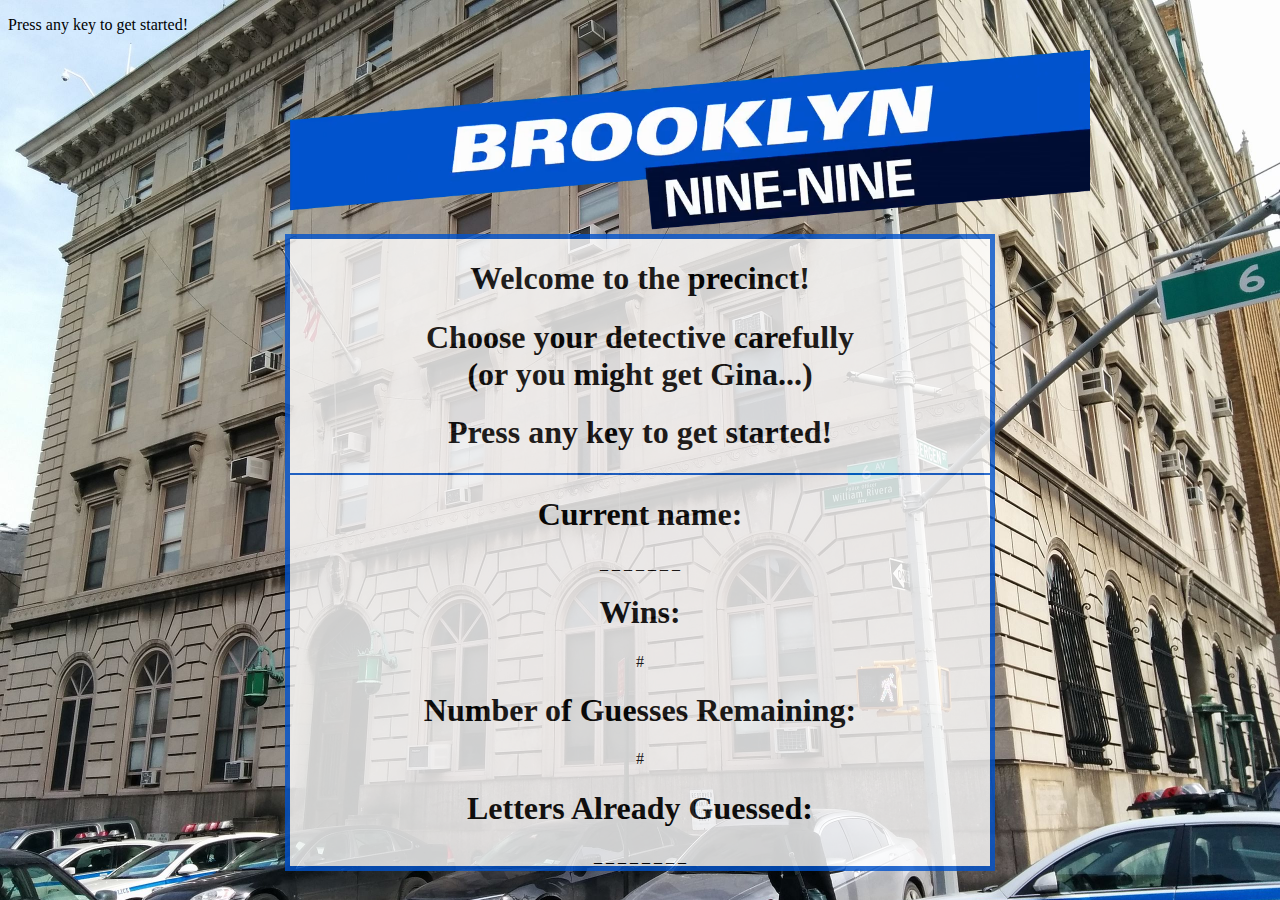
==== index2.html @ 8bfd4bff "4" ====
<!DOCTYPE html>
<html>
<head>
    <meta charset="utf-8" />
    <meta http-equiv="X-UA-Compatible" content="IE=edge">
    <title>Welcome to the 99th Precinct!</title>
    <meta name="viewport" content="width=device-width, initial-scale=1">
    <!-- Bootstrap -->
    <link rel="stylesheet" href="https://stackpath.bootstrapcdn.com/bootstrap/4.1.3/css/bootstrap.min.css" integrity="sha384-MCw98/SFnGE8fJT3GXwEOngsV7Zt27NXFoaoApmYm81iuXoPkFOJwJ8ERdknLPMO" crossorigin="anonymous">
    <!-- my CSS -->
    <link rel="stylesheet" type="text/css" media="screen" href="./assets/css/style.css" />
    <!-- Javascript -->
    <script src="./assets/javascript/game.js"></script>
</head>


<body background="./assets/images/precinct.jpg">

    <div id="game">
        <p>Press any key to get started!</p>
    </div>

    <!-- logo header -->
    <div class="header" id="b99_logo">
        <img src="./assets/images/b99_logo.png" alt="Brooklyn Nine-Nine" width="800px">
    </div>

    <!-- game container -->
    <div class="container" id="content">

        <div class="row">

            <div class="col-md-12">

                <h1>Welcome to the precinct!</h1>

                <h1>Choose your detective carefully<br>
                (or you might get Gina...)</h1>

                <h1>Press any key to get started!</h1>

            </div>

        </div>

        <hr>

        <div class="row">

            <div class="col-md-12">

                <h1>Current name:</h1>
                _ _ _ _ _ _ _

                <!-- Steps to play hangman -->

                <!-- computer chooses a word -->
                <!-- the computer gives the player a certain number of chances to provide letters to complete the word -->
                <!-- computer displays the number of letters in the word as dashes-->
                <!-- player guesses a letter -->
                <!-- if letter is in the word, computer replaces the corresponding dash  -->
                <!-- if letter is not in the word, the computer takes away a chance to play another letter -->
                <!-- game continues until player selects the right letters to complete the word, OR player uses all the  chances without completing the word -->


            </div>
              
            <div class="col-md-12">

                <h1>Wins:</h1>
                #
                <!-- # of times user guessed the word correctly -->
            </div>

            <div class="col-md-12">
                <h1>Number of Guesses Remaining:</h1>
                #
                <!-- (# of guesses remaining for the user) -->
            </div>

            <div class="col-md-12">
                <h1>Letters Already Guessed:</h1>
                _ _ _ _ _ _ _ _
                <!-- (Letters the user has guessed, displayed like L Z Y H). -->
            </div>

        </div>

    </div>




    
</body>
</html>
---- assets/css/style.css ----
body {
    background-size: cover;
    /* margin: 0 auto; */
}

.header {
    margin: 0 auto;
    width: 700px;
}

#content {
    background-color: white;
    opacity: .80;
    border: 5px solid #0153cd;
    width: 700px;
    text-align: center;
    margin: 0 auto;
}

hr {
    border: 1px solid #0153cd;
}
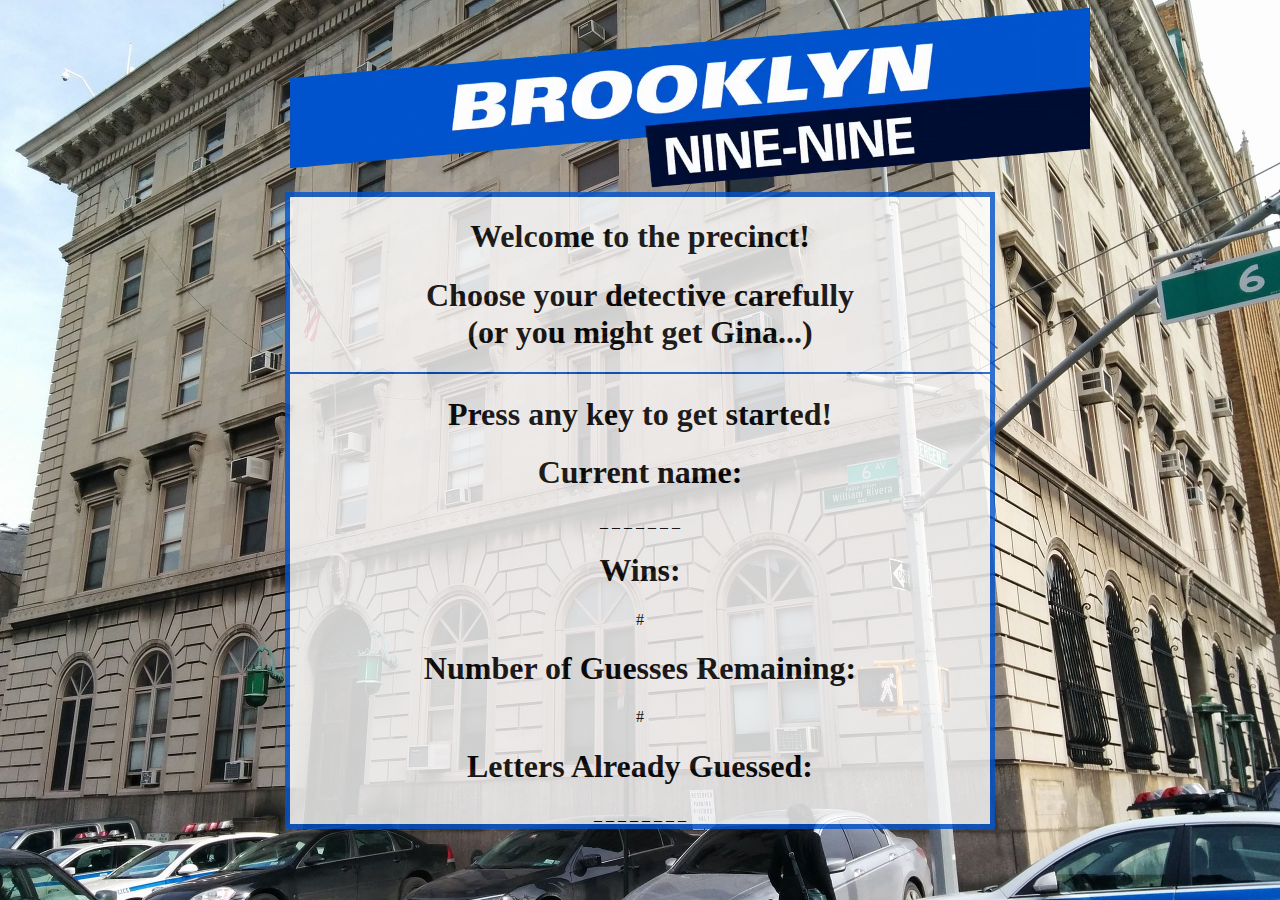
==== commit 9390716f: "5" ====
--- a/index2.html
+++ b/index2.html
@@ -16,9 +16,6 @@
 
 <body background="./assets/images/precinct.jpg">
 
-    <div id="game">
-        <p>Press any key to get started!</p>
-    </div>
 
     <!-- logo header -->
     <div class="header" id="b99_logo">
@@ -37,8 +34,6 @@
                 <h1>Choose your detective carefully<br>
                 (or you might get Gina...)</h1>
 
-                <h1>Press any key to get started!</h1>
-
             </div>
 
         </div>
@@ -48,6 +43,20 @@
         <div class="row">
 
             <div class="col-md-12">
+                <h1>Press any key to get started!</h1>
+            </div>
+
+            <div class="col-md-12">
+
+                <script src="./assets/javascript/game.js">
+                    </script>
+
+
+
+
+
+
+
 
                 <h1>Current name:</h1>
                 _ _ _ _ _ _ _
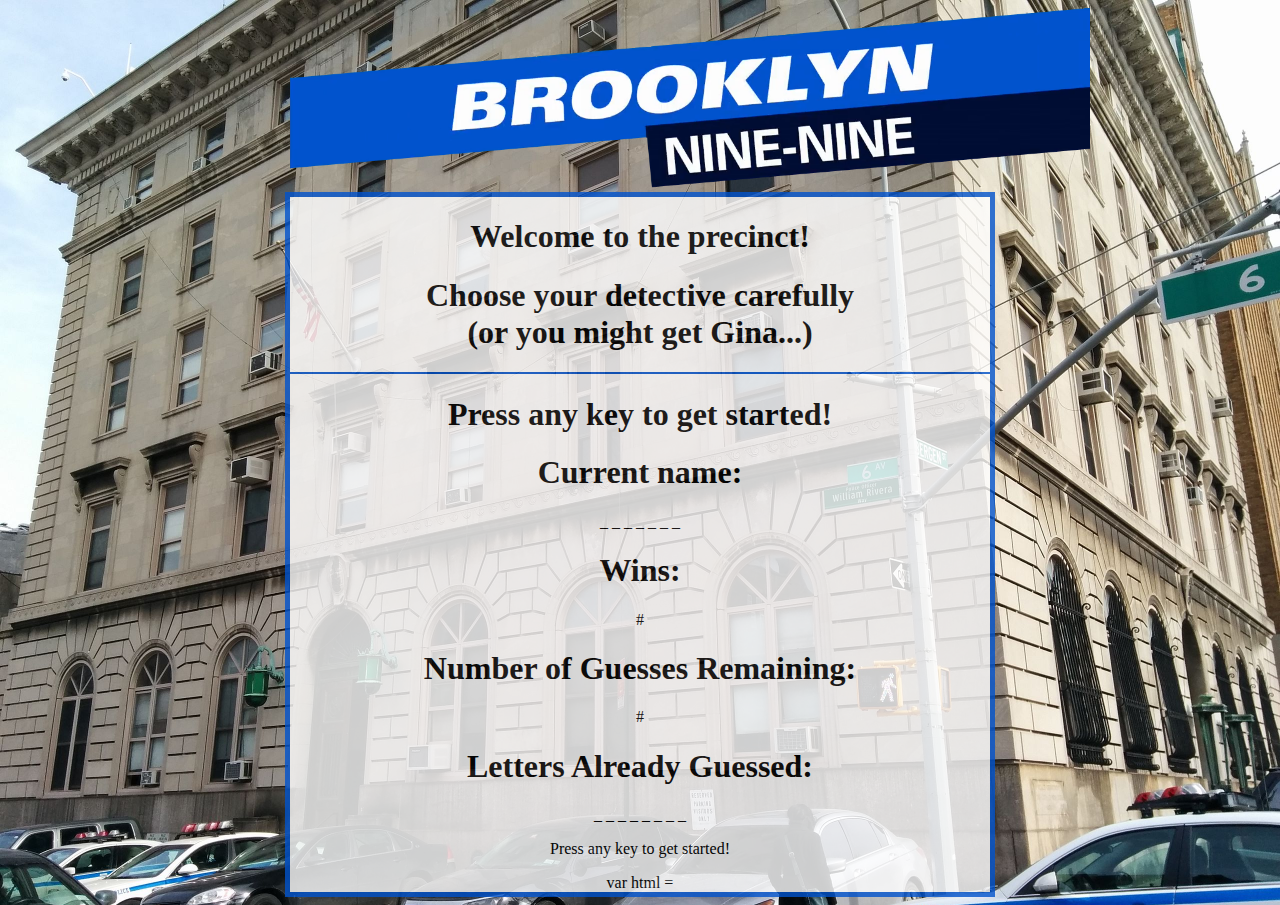
==== commit b4c6ea75: "6" ====
--- a/index2.html
+++ b/index2.html
@@ -10,7 +10,7 @@
     <!-- my CSS -->
     <link rel="stylesheet" type="text/css" media="screen" href="./assets/css/style.css" />
     <!-- Javascript -->
-    <script src="./assets/javascript/game.js"></script>
+    <script src="./assets/javascript/game2.js"></script>
 </head>
 
 
@@ -48,7 +48,7 @@
 
             <div class="col-md-12">
 
-                <script src="./assets/javascript/game.js">
+                <script src="./assets/javascript/game2.js">
                     </script>
 
 
@@ -93,6 +93,15 @@
                 <!-- (Letters the user has guessed, displayed like L Z Y H). -->
             </div>
 
+            <div class="col-md-12">
+                <div id="game">
+                    <p>Press any key to get started!</p>
+                </div>
+
+                var html = 
+
+            </div>
+
         </div>
 
     </div>
